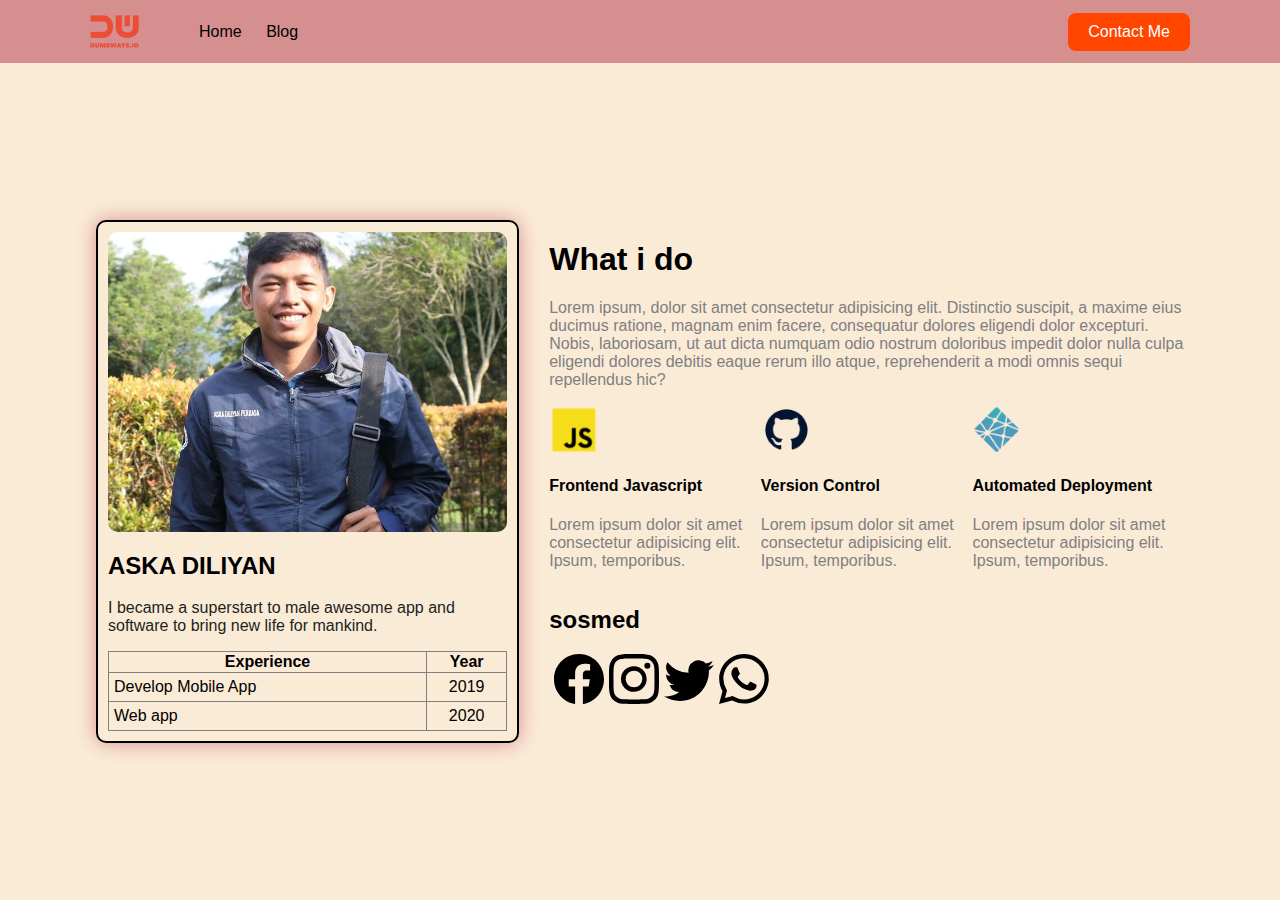
==== index.html @ 02989596 "versi 1.0" ====
<html>

    <head>
        <title>Personal Web</title>
        <link rel="stylesheet" href="style.css">
        <script src="scrip.js"></script>
    </head>

    <body>

        <nav>
            <div class="left">
                <img src="assets/logo.png">
                <ul>
                    <li>
                        <a href="">Home</a>
                    </li>
                    <li>
                        <a href="">Blog</a>
                    </li>
                </ul>
            </div>
            <div class="right">
                <a href="tb.html" target="_blank">Contact Me</a>
            </div>
        </nav>

        <div class="container">

            <div class="section">

                <div class="left">

                    <div style="
                        border: 2px solid black; 
                        padding: 10px;
                        border-radius: 10px;
                        box-shadow: 0px 0px 20px rgb(214, 143, 143);">
    
                        <img src="assets/aska.jpeg" style="width: 100%; border-radius: 10px; height: 300px; object-fit: cover;">
                        
                        <h2>ASKA DILIYAN</h2>
        
                        <p style="color: rgb(34, 31, 27)">
                            I became a superstart to male awesome app and software to bring new life for mankind.
                        </p>
        
                        <table border="1" style="
                        border-collapse: collapse;
                        width: 100%">
        
                            <tr>
                                <th>Experience</th>
                                <th>Year</th>
                            </tr>
        
                            <tr>
                                <td style="padding: 5px;">Develop Mobile App</td>
                                <td style="text-align: center;">2019</td>
                            </tr>
                            <tr>
                                <td style="padding: 5px;">Web app</td>
                                <td style="text-align: center;">2020</td>
                            </tr>
        
                        </table>
                    </div>
                
                </div>


                <div class="right">
                    <h1>What i do</h1>
                    <p>Lorem ipsum, dolor sit amet consectetur adipisicing elit. Distinctio suscipit, a maxime eius ducimus ratione, magnam enim facere, consequatur dolores eligendi dolor excepturi. Nobis, laboriosam, ut aut dicta numquam odio nostrum doloribus impedit dolor nulla culpa eligendi dolores debitis eaque rerum illo atque, reprehenderit a modi omnis sequi repellendus hic?</p>

                    <div class="skill-container">

                        <div class="satu">
                            <img src="assets/js.png">
                            <h4>Frontend Javascript</h4>
                            <p>Lorem ipsum dolor sit amet consectetur adipisicing elit. Ipsum, temporibus.</p>
                        </div>
                        <div class="dua">
                            <img src="assets/git.png">
                            <h4>Version Control</h4>
                            <p>Lorem ipsum dolor sit amet consectetur adipisicing elit. Ipsum, temporibus.</p>
                        </div>
                        <div class="tiga">
                            <img src="assets/deploy.png">
                            <h4>Automated Deployment</h4>
                            <p>Lorem ipsum dolor sit amet consectetur adipisicing elit. Ipsum, temporibus.</p>
                        </div>
                    </div>

                    <h2>sosmed</h2>

                    <div class="card">
                        
                        <div class="sosmed">
                            <a href="https://m.facebook.com/login/?locale=id_ID" target="_blank"><img src="assets/facebook.svg" alt=""></a>
                        </div>
                        <div class="sosmed">
                            <a href="https://www.instagram.com/"><img src="assets/instagram.svg" alt=""></a>
                        </div>
                        <div class="sosmed">
                            <img src="assets/twitter.svg" alt="">
                        </div>
                        <div class="sosmed">
                            <img src="assets/whatsapp.svg" alt="">
                        </div>
                    </div>

                </div>

            </div>

        </div>

    </body>

</html>
---- style.css ----
* {
    font-family: Arial, Helvetica, sans-serif;
}

body {
    margin: 0;

}

/* Navbar */
nav {
    display: flex;
    background-color: rgb(214, 143, 143);
    height: 7vh;
}

nav .left {
    padding: 10px;
    flex: 50%;
    padding-left: 90px;
    display: flex;
    align-items: center;
    
}

nav .left li {
    display: inline;
}

nav .left ul li a {
    text-decoration: none;
    color: black;
    margin-left: 20px;
}

nav .right {
    flex: 50%;
    padding: 10px;
    padding-right: 90px;
    display: flex;
    justify-content: flex-end;
    align-items: center;
    
}

nav .right a {
    background-color: orangered;
    color: white;
    padding: 10px 20px;
    border-radius: 8px;
    text-decoration: none;
}

nav .right a:hover {
    background-color:antiquewhite ;
    color: black;
    cursor: pointer;
}


.container {
    height: 93vh;
    display: flex;
    align-items: center;
    justify-content: center;
    background-color: antiquewhite;
}

.container .section {
    display: flex;
    width: 85%
}

.section .left{
    flex: 40%;
}

.section .right {
    flex: 60%;
    padding-left: 30px;
}

.section .right p {
    color: grey
}

.section .right .skill-container {
    display: flex;
}

.section .right .skill-container div {
    flex: 1;
}

.skill-container div img {
    width: 50px;
    height: 50px;
}

.card {
    display: flex;
}

.card .sosmed img {
    width: 50px;
    height: 50px;
    padding-left: 5px;
    
}
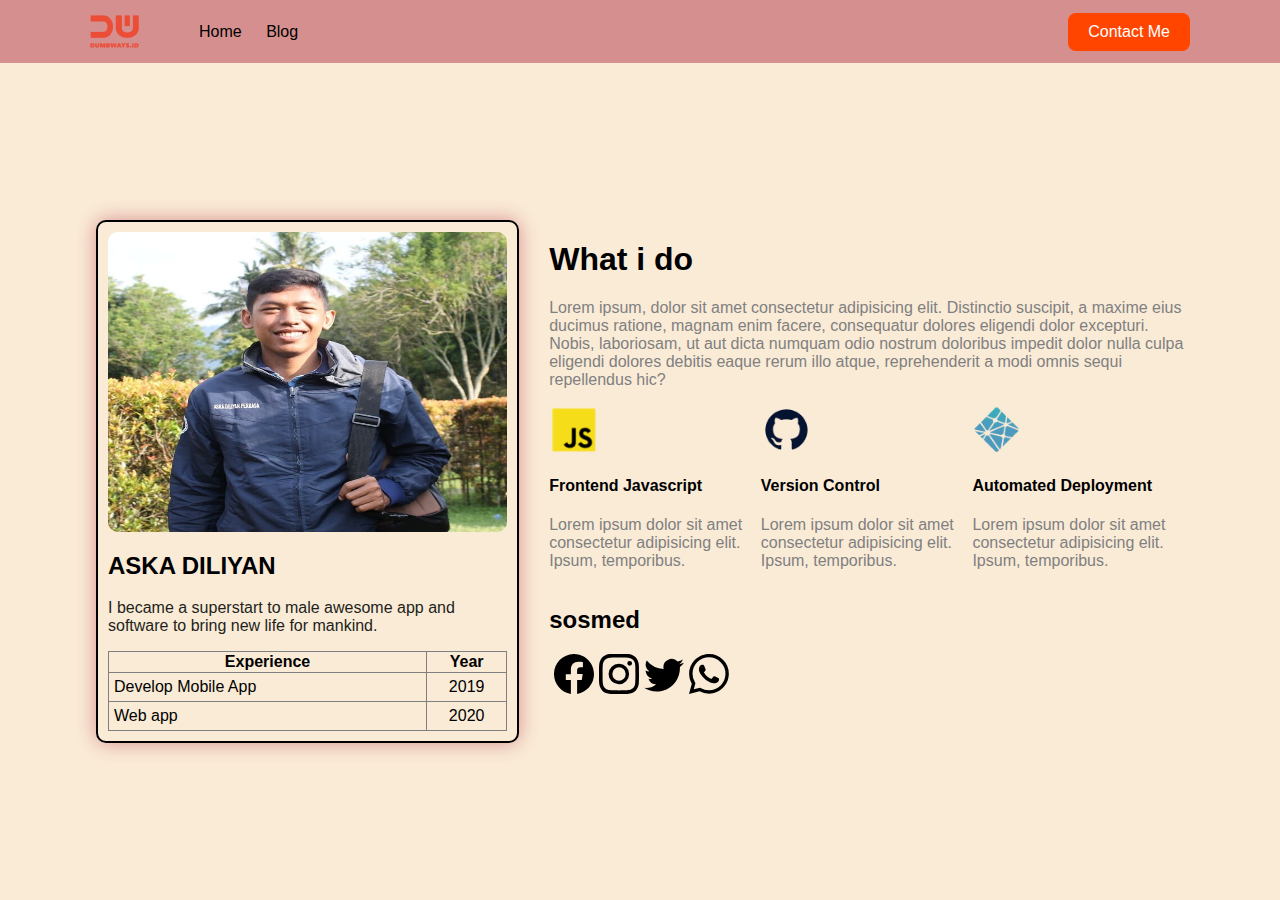
==== commit 50209788: "versi 1.3" ====
--- a/index.html
+++ b/index.html
@@ -10,13 +10,15 @@
 
         <nav>
             <div class="left">
-                <img src="assets/logo.png">
+                <a href="index.html">
+                    <img src="assets/logo.png">
+                </a>
                 <ul>
                     <li>
-                        <a href="">Home</a>
+                        <a href="index.html">Home</a>
                     </li>
                     <li>
-                        <a href="">Blog</a>
+                        <a href="blog.html">Blog</a>
                     </li>
                 </ul>
             </div>
@@ -37,7 +39,7 @@
                         border-radius: 10px;
                         box-shadow: 0px 0px 20px rgb(214, 143, 143);">
     
-                        <img src="assets/aska.jpeg" style="width: 100%; border-radius: 10px; height: 300px; object-fit: cover;">
+                        <img src="assets/aska.jpeg" style="width: 100%; border-radius: 10px; height: 300px;">
                         
                         <h2>ASKA DILIYAN</h2>
         
--- a/style.css
+++ b/style.css
@@ -31,6 +31,14 @@
     text-decoration: none;
     color: black;
     margin-left: 20px;
+}
+
+.left ul li a:hover {
+    background-color: orangered;
+    color: white;
+    padding: 10px 20px;
+    border-radius: 8px;
+    text-decoration: none;
 }
 
 nav .right {
@@ -102,8 +110,13 @@
 }
 
 .card .sosmed img {
+    width: 40px;
+    height: 40px;
+    padding-left: 5px;
+    
+}
+
+.card .sosmed img:hover{
     width: 50px;
     height: 50px;
-    padding-left: 5px;
-    
 }